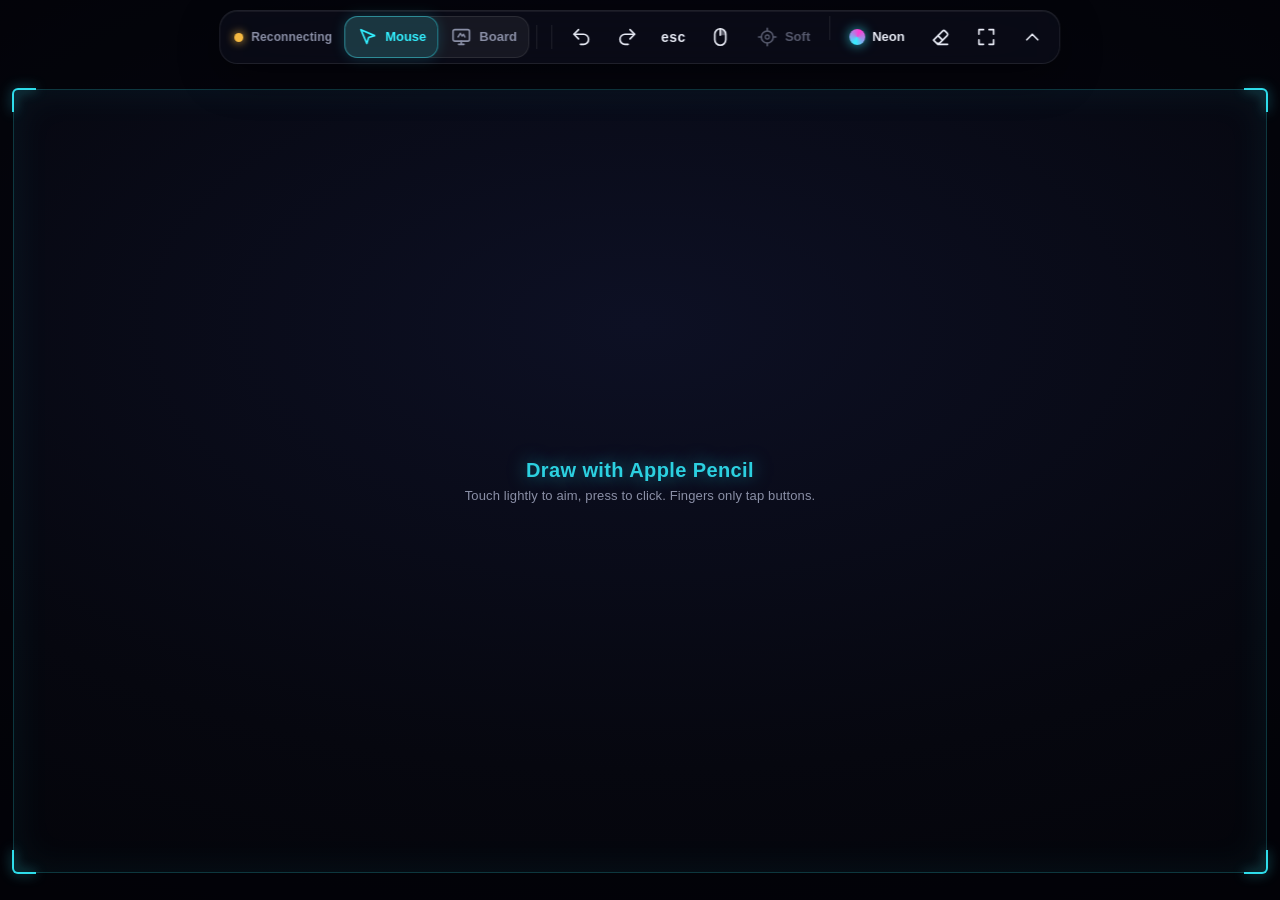
==== web/index.html @ 67f7bc12 "Window picker: tap Window again to choose a Mac window Co-Authored-By: Claude Opus 5.5 <noreply@anth" ====
<!doctype html>
<html lang="en">
<head>
<meta charset="utf-8">
<meta name="viewport" content="width=device-width, initial-scale=1, maximum-scale=1, user-scalable=no, viewport-fit=cover">
<meta name="apple-mobile-web-app-capable" content="yes">
<meta name="apple-mobile-web-app-status-bar-style" content="black-translucent">
<meta name="apple-mobile-web-app-title" content="PencilPad">
<meta name="theme-color" content="#05060c">
<meta name="format-detection" content="telephone=no">
<title>PencilPad</title>
<link rel="icon" href="icons/icon-192.png" type="image/png">
<link rel="apple-touch-icon" href="icons/apple-touch-icon.png">
<link rel="manifest" href="manifest.webmanifest">
<link rel="stylesheet" href="app.css">
<script type="importmap">
{
  "imports": {
    "three": "./vendor/three.module.js",
    "three/addons/": "./vendor/addons/"
  }
}
</script>
<script src="board-core.js"></script>
<script type="module" src="app.js"></script>
</head>
<body data-style="neon" data-conn="connecting">
  <canvas id="fx" aria-hidden="true"></canvas>
  <canvas id="ink" aria-hidden="true"></canvas>
  <div id="surface" aria-label="Drawing surface"></div>

  <div id="area" aria-hidden="true">
    <i class="corner tl"></i><i class="corner tr"></i><i class="corner bl"></i><i class="corner br"></i>
    <span id="area-label"></span>
    <div id="hint">
      <strong>Draw with Apple Pencil</strong>
      <span>Touch lightly to aim, press to click. Fingers only tap buttons.</span>
    </div>
  </div>

  <nav id="bar" aria-label="PencilPad controls">
    <div class="status keep" title="Connection">
      <span class="dot"></span><span id="status-text">Connecting</span>
    </div>
    <div id="modes" class="seg" role="group" aria-label="Mode">
      <button type="button" class="tool wide" data-m="mouse" title="Mouse: the Pencil moves and clicks the Mac cursor" aria-label="Mouse mode" aria-pressed="true">
        <svg viewBox="0 0 24 24"><path d="m5 4 6.5 15 2-6.5L20 10.5 5 4Z"/></svg>
        <span>Mouse</span>
      </button>
      <button type="button" class="tool wide" data-m="board" title="Board: draw in a window on the Mac that you can share" aria-label="Board mode" aria-pressed="false">
        <svg viewBox="0 0 24 24"><rect x="3" y="4" width="18" height="12.5" rx="2"/><path d="m9 20h6M12 16.5V20"/><path d="m8.5 12 2.5-4 2 3 1.5-2 1.5 3" stroke-width="1.6"/></svg>
        <span>Board</span>
      </button>
    </div>
    <span class="sep"></span>
    <div id="targets" class="group" role="group" aria-label="Target screen"></div>
    <span class="sep" id="targets-sep"></span>
    <div id="mouse-tools" class="group">
      <button type="button" class="tool" data-key="undo" title="Undo (Cmd Z)" aria-label="Undo">
        <svg viewBox="0 0 24 24"><path d="M9 14 4 9l5-5"/><path d="M4 9h10.5a5.5 5.5 0 0 1 0 11H11"/></svg>
      </button>
      <button type="button" class="tool" data-key="redo" title="Redo (Cmd Shift Z)" aria-label="Redo">
        <svg viewBox="0 0 24 24"><path d="m15 14 5-5-5-5"/><path d="M20 9H9.5a5.5 5.5 0 0 0 0 11H13"/></svg>
      </button>
      <button type="button" class="tool text" data-key="escape" title="Escape" aria-label="Escape">esc</button>
      <button type="button" class="tool" id="rclick" title="Right-click the next Pencil tap" aria-label="Right-click next tap" aria-pressed="false">
        <svg viewBox="0 0 24 24"><rect x="6" y="3" width="12" height="18" rx="6"/><path d="M12 3v7"/><path class="fill" d="M12 3.2a5.8 5.8 0 0 1 5.8 5.8v1H12z"/></svg>
      </button>
      <button type="button" class="tool wide" id="aim" title="Aim" aria-label="Aim: light touch moves, firm press clicks">
        <svg viewBox="0 0 24 24"><circle cx="12" cy="12" r="6.5"/><circle class="core" cx="12" cy="12" r="2.2"/><path d="M12 2.5v3M12 18.5v3M2.5 12h3M18.5 12h3"/></svg>
        <span id="aim-name">Soft</span><i class="hoverdot"></i>
      </button>
      <span class="sep"></span>
      <button type="button" class="tool wide" id="style" title="Effects style" aria-label="Effects style">
        <span class="swatch"></span><span id="style-name">Neon</span>
      </button>
      <button type="button" class="tool" id="clear" title="Clear trails" aria-label="Clear trails">
        <svg viewBox="0 0 24 24"><path d="M20 20H9"/><path d="m4.6 15.4 9.9-9.9a2 2 0 0 1 2.8 0l2.2 2.2a2 2 0 0 1 0 2.8L11 19H8.2l-3.6-3.6"/><path d="m9.5 10.5 5 5"/></svg>
      </button>
      <button type="button" class="tool" id="fs" title="Full screen" aria-label="Full screen" hidden>
        <svg class="on" viewBox="0 0 24 24"><path d="M4 9V4h5M20 9V4h-5M4 15v5h5M20 15v5h-5"/></svg>
        <svg class="off" viewBox="0 0 24 24"><path d="M9 4v5H4M15 4v5h5M9 20v-5H4M15 20v-5h5"/></svg>
      </button>
    </div>
    <div id="board-tools" class="group">
      <button type="button" class="tool" data-b="pen" title="Pen" aria-label="Pen">
        <svg viewBox="0 0 24 24"><path d="m4 20 .8-3.2L16.6 5a1.8 1.8 0 0 1 2.6 0l-.2-.2a1.8 1.8 0 0 1 0 2.6L7.2 19.2 4 20Z"/><path d="m14.5 7 2.5 2.5"/></svg>
      </button>
      <button type="button" class="tool" data-b="marker" title="Marker" aria-label="Marker">
        <svg viewBox="0 0 24 24"><path d="m5 19h14" stroke-width="2.6"/><path d="m7 15.5h10" stroke-width="2.6" opacity=".6"/></svg>
      </button>
      <button type="button" class="tool" data-b="eraser" title="Eraser: drag over strokes" aria-label="Eraser">
        <svg viewBox="0 0 24 24"><path d="m4.6 15.4 9.9-9.9a2 2 0 0 1 2.8 0l2.2 2.2a2 2 0 0 1 0 2.8L12 20H8.2l-3.6-3.6"/><path d="M12 20h8"/></svg>
      </button>
      <span class="sep"></span>
      <button type="button" class="sw" data-c="#ffffff" aria-label="White color"><i style="background:#fff"></i></button>
      <button type="button" class="sw" data-c="#000000" aria-label="Black color"><i style="background:#000"></i></button>
      <button type="button" class="sw" data-c="#ff453a" aria-label="Red color"><i style="background:#ff453a"></i></button>
      <button type="button" class="sw" data-c="#ff9f0a" aria-label="Orange color"><i style="background:#ff9f0a"></i></button>
      <button type="button" class="sw" data-c="#ffd60a" aria-label="Yellow color"><i style="background:#ffd60a"></i></button>
      <button type="button" class="sw" data-c="#32d74b" aria-label="Green color"><i style="background:#32d74b"></i></button>
      <button type="button" class="sw" data-c="#0a84ff" aria-label="Blue color"><i style="background:#0a84ff"></i></button>
      <button type="button" class="sw" data-c="#bf5af2" aria-label="Purple color"><i style="background:#bf5af2"></i></button>
      <span class="sep"></span>
      <button type="button" class="tool sz" data-s="0.0028" title="Small" aria-label="Small size"><svg viewBox="0 0 24 24"><circle class="dot" cx="12" cy="12" r="3"/></svg></button>
      <button type="button" class="tool sz" data-s="0.0048" title="Medium" aria-label="Medium size"><svg viewBox="0 0 24 24"><circle class="dot" cx="12" cy="12" r="4.6"/></svg></button>
      <button type="button" class="tool sz" data-s="0.0078" title="Large" aria-label="Large size"><svg viewBox="0 0 24 24"><circle class="dot" cx="12" cy="12" r="6.4"/></svg></button>
      <span class="sep"></span>
      <button type="button" class="tool" data-b="undo" title="Undo stroke" aria-label="Undo stroke">
        <svg viewBox="0 0 24 24"><path d="M9 14 4 9l5-5"/><path d="M4 9h10.5a5.5 5.5 0 0 1 0 11H11"/></svg>
      </button>
      <button type="button" class="tool" data-b="redo" title="Redo stroke" aria-label="Redo stroke">
        <svg viewBox="0 0 24 24"><path d="m15 14 5-5-5-5"/><path d="M20 9H9.5a5.5 5.5 0 0 0 0 11H13"/></svg>
      </button>
      <button type="button" class="tool" data-b="clear" title="Clear board" aria-label="Clear board">
        <svg viewBox="0 0 24 24"><path d="M4.5 7h15"/><path d="M9.5 7V4.5h5V7"/><path d="m6.5 7 .9 11.6a2 2 0 0 0 2 1.9h5.2a2 2 0 0 0 2-1.9L17.5 7"/><path d="M10 11v6M14 11v6"/></svg>
      </button>
      <button type="button" class="tool" data-b="bg" title="Background: dark, white, grid, dots" aria-label="Board background">
        <svg viewBox="0 0 24 24"><rect x="3.5" y="3.5" width="17" height="17" rx="3"/><path d="M3.5 9.2h17M3.5 14.8h17M9.2 3.5v17M14.8 3.5v17"/></svg>
      </button>
      <span class="sep"></span>
      <button type="button" class="tool" data-b="copy" title="Copy the board to the Mac clipboard" aria-label="Copy board">
        <svg viewBox="0 0 24 24"><rect x="8" y="8" width="12" height="12" rx="2"/><path d="M16 4H6a2 2 0 0 0-2 2v10"/></svg>
      </button>
      <button type="button" class="tool" data-b="save" title="Save the board on the Mac Desktop" aria-label="Save board">
        <svg viewBox="0 0 24 24"><path d="M12 4v10"/><path d="m8 10.5 4 4 4-4"/><path d="M5 19h14"/></svg>
      </button>
    </div>
    <button type="button" class="tool keep" id="tuck" title="Hide toolbar" aria-label="Hide toolbar">
      <svg viewBox="0 0 24 24"><path d="m6 15 6-6 6 6"/></svg>
    </button>
  </nav>

  <div id="winmenu" role="menu" aria-label="Choose a window" hidden></div>

  <div id="denied" class="overlay" hidden>
    <div class="card">
      <div class="dot"></div>
      <h1>This link is out of date</h1>
      <p>Open the current PencilPad link from the menu bar on your Mac.</p>
      <button type="button" id="retry">Try again</button>
    </div>
  </div>

  <div id="replaced" class="overlay" hidden>
    <div class="card">
      <div class="dot"></div>
      <h1>PencilPad is open somewhere else</h1>
      <p>Another page took over the Mac. Tap below to use this one instead.</p>
      <button type="button" id="takeover" class="big">Use here</button>
    </div>
  </div>

  <button type="button" id="breopen" hidden>Board window closed on Mac, tap to reopen</button>
  <div id="toast" role="status"></div>

  <div id="insets" aria-hidden="true"></div>
</body>
</html>
---- web/app.css ----
/* PencilPad iPad page. Dark glass over a three.js canvas. */

:root {
  --accent: 51 240 255;      /* rgb triplets so alpha can vary: rgb(var(--accent) / .3) */
  --accent2: 255 59 212;
  --text: #e8ebf5;
  --muted: #8a8fa6;
  --glass: rgb(14 16 28 / .58);
  --line: rgb(255 255 255 / .09);
  --dim: rgb(2 3 8 / .62);
  color-scheme: dark;
}
body[data-style="aurora"] { --accent: 72 255 170; --accent2: 139 92 255; }
body[data-style="ember"]  { --accent: 255 184 77;  --accent2: 255 90 31; }
body[data-style="off"]    { --accent: 205 210 226; --accent2: 138 143 166; }

html, body {
  margin: 0;
  height: 100%;
  overflow: hidden;
  overscroll-behavior: none;
  touch-action: none;
  user-select: none;
  -webkit-user-select: none;
  -webkit-touch-callout: none;
  -webkit-tap-highlight-color: transparent;
  -webkit-text-size-adjust: 100%;
}
body {
  position: fixed;
  inset: 0;
  background: radial-gradient(120% 90% at 50% 36%, #0d1024 0%, #06070f 55%, #020206 100%);
  color: var(--text);
  font: 600 13px/1.2 -apple-system, BlinkMacSystemFont, "SF Pro Text", "Helvetica Neue", Helvetica, sans-serif;
  letter-spacing: .01em;
}

#fx, #surface { position: fixed; inset: 0; width: 100%; height: 100%; }
#fx { display: block; }
body[data-style="off"] #fx, body.nofx #fx { display: none; }
#surface { touch-action: none; }

/* Active area: the frame dims everything outside it with one big shadow. */
#area {
  position: fixed;
  left: 0; top: 0; width: 0; height: 0;
  pointer-events: none;
  border-radius: 4px;
  box-shadow:
    0 0 0 1px rgb(var(--accent) / .22),
    0 0 40px rgb(var(--accent) / .07) inset,
    0 0 0 200vmax var(--dim);
  transition: left .28s cubic-bezier(.2,.8,.2,1), top .28s cubic-bezier(.2,.8,.2,1),
              width .28s cubic-bezier(.2,.8,.2,1), height .28s cubic-bezier(.2,.8,.2,1);
}
.corner {
  position: absolute;
  width: 22px; height: 22px;
  border: 0 solid rgb(var(--accent) / .9);
  filter: drop-shadow(0 0 6px rgb(var(--accent) / .8));
}
.corner.tl { left: -2px;  top: -2px;    border-width: 2px 0 0 2px; border-top-left-radius: 6px; }
.corner.tr { right: -2px; top: -2px;    border-width: 2px 2px 0 0; border-top-right-radius: 6px; }
.corner.bl { left: -2px;  bottom: -2px; border-width: 0 0 2px 2px; border-bottom-left-radius: 6px; }
.corner.br { right: -2px; bottom: -2px; border-width: 0 2px 2px 0; border-bottom-right-radius: 6px; }
#area-label {
  position: absolute;
  left: 12px; top: 10px;
  font-size: 11px;
  font-weight: 600;
  letter-spacing: .08em;
  text-transform: uppercase;
  color: rgb(var(--accent) / .55);
  white-space: nowrap;
}
#hint {
  position: absolute;
  left: 50%; top: 50%;
  transform: translate(-50%, -50%);
  display: flex; flex-direction: column; align-items: center; gap: 6px;
  text-align: center;
  transition: opacity .6s ease;
}
#hint strong { font-size: 20px; font-weight: 600; letter-spacing: .02em; color: rgb(var(--accent) / .85); text-shadow: 0 0 18px rgb(var(--accent) / .5); }
#hint span { font-size: 13px; font-weight: 500; color: var(--muted); }
body.drawn #hint { opacity: 0; }

/* Toolbar: one slim glass strip on the top edge, away from a resting palm. */
#bar {
  position: fixed;
  z-index: 10;
  top: calc(env(safe-area-inset-top, 0px) + 10px);
  left: 50%;
  transform: translateX(-50%);
  max-width: calc(100vw - 20px - env(safe-area-inset-left, 0px) - env(safe-area-inset-right, 0px));
  display: flex;
  align-items: center;
  gap: 2px;
  padding: 5px;
  border-radius: 18px;
  background: var(--glass);
  -webkit-backdrop-filter: blur(22px) saturate(160%);
  backdrop-filter: blur(22px) saturate(160%);
  border: 1px solid var(--line);
  box-shadow: 0 12px 40px rgb(0 0 0 / .45), inset 0 1px 0 rgb(255 255 255 / .06);
  white-space: nowrap;
}
#bar button {
  appearance: none;
  -webkit-appearance: none;
  border: 0;
  margin: 0;
  background: transparent;
  color: var(--text);
  font: inherit;
  height: 42px;
  min-width: 44px;
  padding: 0 10px;
  border-radius: 13px;
  display: inline-flex;
  align-items: center;
  justify-content: center;
  gap: 7px;
  touch-action: manipulation;
  cursor: pointer;
  transition: background .15s ease, color .15s ease, box-shadow .2s ease, transform .1s ease;
}
#bar button[hidden] { display: none; }
#bar button:active { background: rgb(255 255 255 / .12); transform: scale(.95); }
#bar svg { width: 22px; height: 22px; fill: none; stroke: currentColor; stroke-width: 1.8; stroke-linecap: round; stroke-linejoin: round; }
#bar .text { font-size: 14px; font-weight: 700; letter-spacing: .04em; text-transform: lowercase; }
#bar .wide { padding: 0 12px; }
.sep { width: 1px; height: 24px; margin: 0 5px; background: var(--line); flex: none; }
.group { display: flex; gap: 2px; min-width: 0; }

.status { display: flex; align-items: center; gap: 8px; padding: 0 10px 0 9px; height: 42px; color: var(--muted); font-size: 12px; }
.dot { width: 9px; height: 9px; border-radius: 50%; flex: none; background: #f5b942; box-shadow: 0 0 10px #f5b942; }
body[data-conn="live"] .status .dot { background: #3ef08f; box-shadow: 0 0 10px #3ef08f; }
body[data-conn="connecting"] .status .dot,
body[data-conn="retry"] .status .dot { animation: pulse 1.1s ease-in-out infinite; }
body[data-conn="denied"] .status .dot { background: #ff4d6a; box-shadow: 0 0 10px #ff4d6a; }
body[data-conn="denied"] #status-text { color: #ff8095; }
body[data-conn="replaced"] .status .dot { background: #8a8fa6; box-shadow: none; }
@keyframes pulse { 50% { opacity: .25; } }

#bar .chip { max-width: 170px; color: var(--muted); }
#bar .chip span { overflow: hidden; text-overflow: ellipsis; }
#bar .chip.active {
  color: rgb(var(--accent));
  background: rgb(var(--accent) / .14);
  box-shadow: inset 0 0 0 1px rgb(var(--accent) / .45), 0 0 18px rgb(var(--accent) / .22);
}
#bar .chip.pending { animation: pulse .8s ease-in-out infinite; }
/* The Window chip opens a list on its second tap; the caret says so once a window is the target. */
#bar .chip .caret {
  display: none; flex: none; width: 6px; height: 6px; margin: -3px 1px 0 0;
  border: solid currentColor; border-width: 0 1.8px 1.8px 0; transform: rotate(45deg);
  transition: transform .15s ease, margin .15s ease;
}
#bar .chip.active .caret { display: block; }
#bar .chip[aria-expanded="true"] .caret { transform: rotate(-135deg); margin: 3px 1px 0 0; }

/* Window picker: the toolbar's glass, hung under the Window chip (app.js sets top, left, max-height). */
#winmenu {
  position: fixed; z-index: 11;
  box-sizing: border-box; min-width: 250px; max-width: min(460px, calc(100vw - 20px));
  padding: 5px;
  overflow-y: auto; overscroll-behavior: contain; touch-action: pan-y; -webkit-overflow-scrolling: touch;
  border-radius: 18px;
  background: var(--glass);
  -webkit-backdrop-filter: blur(22px) saturate(160%);
  backdrop-filter: blur(22px) saturate(160%);
  border: 1px solid var(--line);
  box-shadow: 0 12px 40px rgb(0 0 0 / .45), inset 0 1px 0 rgb(255 255 255 / .06);
  white-space: nowrap;
}
#winmenu[hidden] { display: none; }
#winmenu .row {
  appearance: none; -webkit-appearance: none; border: 0; margin: 0; width: 100%;
  height: 44px; padding: 0 14px 0 8px; border-radius: 13px;
  display: flex; align-items: center; gap: 6px;
  background: transparent; color: var(--text); font: inherit; text-align: left;
  touch-action: manipulation; cursor: pointer;
  transition: background .15s ease, color .15s ease;
}
#winmenu .row:active { background: rgb(255 255 255 / .12); }
#winmenu .row span { flex: 1; min-width: 0; overflow: hidden; text-overflow: ellipsis; }
#winmenu .tick { position: relative; flex: none; width: 18px; height: 18px; }
#winmenu .row[aria-checked="true"] {
  color: rgb(var(--accent)); background: rgb(var(--accent) / .14);
  box-shadow: inset 0 0 0 1px rgb(var(--accent) / .45), 0 0 18px rgb(var(--accent) / .22);
}
#winmenu .row[aria-checked="true"] .tick::after {
  content: ""; position: absolute; left: 6px; top: 2px; width: 5px; height: 10px;
  border: solid currentColor; border-width: 0 2px 2px 0; transform: rotate(45deg);
}
#winmenu .note { padding: 13px 14px; color: var(--muted); font-weight: 500; }

#rclick .fill { fill: currentColor; stroke: none; opacity: .35; }
#bar #rclick.armed {
  color: #ffb547;
  background: rgb(255 181 71 / .16);
  box-shadow: inset 0 0 0 1px rgb(255 181 71 / .6), 0 0 20px rgb(255 181 71 / .35);
  animation: pulse 1s ease-in-out infinite;
}
#rclick.armed .fill { opacity: 1; }
body.rarmed .corner { border-color: #ffb547; filter: drop-shadow(0 0 7px #ffb547); }

.swatch {
  width: 16px; height: 16px; border-radius: 50%; flex: none;
  background: conic-gradient(from 200deg, rgb(var(--accent)), rgb(var(--accent2)), rgb(var(--accent)));
  box-shadow: 0 0 12px rgb(var(--accent) / .7);
}
#bar #aim { position: relative; }
#aim .core { fill: currentColor; stroke: none; opacity: .45; }
#aim[data-mode="soft"] .core { opacity: .75; }
#aim[data-mode="firm"] .core { opacity: 1; }
#aim[data-mode="off"] { color: var(--muted); }
#bar #aim:not([data-mode="off"]) { color: rgb(var(--accent)); }
.hoverdot {
  display: none; position: absolute; top: 7px; right: 6px;
  width: 6px; height: 6px; border-radius: 50%;
  background: #3ef08f; box-shadow: 0 0 6px #3ef08f;
}
#aim.hover .hoverdot { display: block; }
/* No pen pressure seen yet: Aim is waiting (every touch clicks), so the chip shows the mode dimmed. */
#bar #aim.nopressure { color: var(--muted); opacity: .6; }
#aim.nopressure .core { fill: none; stroke: currentColor; stroke-width: 1.4; opacity: 1; }

body[data-style="off"] .swatch { background: none; box-shadow: inset 0 0 0 1.5px var(--muted); }

#fs .off, body.fs #fs .on { display: none; }
body.fs #fs .off { display: block; }

#tuck svg { transition: transform .25s ease; }
#bar.tucked > :not(.keep) { display: none !important; }
#bar.tucked #tuck svg { transform: rotate(180deg); }
#bar.tucked .status #status-text { display: none; }

@media (max-width: 900px) {
  /* Narrow (portrait) toolbar: labels go, buttons keep their 44 px touch size, spacing tightens. */
  #status-text, #style-name, #aim-name { display: none; }
  #bar .chip { max-width: 104px; }
  #bar button, #bar .wide { padding: 0 6px; }
  .status { padding: 0 6px; }
  .sep { margin: 0 2px; }
}

/* Wrong link or taken over elsewhere: the socket stops retrying until the person acts. */
.overlay {
  position: fixed; inset: 0; z-index: 20;
  display: flex; align-items: center; justify-content: center;
  background: rgb(2 3 8 / .7);
  -webkit-backdrop-filter: blur(8px);
  backdrop-filter: blur(8px);
}
.overlay[hidden] { display: none; }
.overlay .card {
  max-width: 380px; margin: 16px; padding: 28px 30px 24px;
  border-radius: 22px; text-align: center;
  background: var(--glass); border: 1px solid var(--line);
  box-shadow: 0 20px 60px rgb(0 0 0 / .5);
}
.overlay .dot { width: 14px; height: 14px; margin: 0 auto 14px; background: #ff4d6a; box-shadow: 0 0 18px #ff4d6a; }
#replaced .dot { background: #f5b942; box-shadow: 0 0 18px #f5b942; }
.overlay h1 { margin: 0 0 8px; font-size: 19px; font-weight: 700; }
.overlay p { margin: 0 0 18px; color: var(--muted); font-weight: 500; line-height: 1.45; }
.overlay button {
  appearance: none; -webkit-appearance: none; border: 0; font: inherit;
  height: 44px; padding: 0 22px; border-radius: 13px;
  color: #fff; background: rgb(255 255 255 / .1); box-shadow: inset 0 0 0 1px var(--line);
  touch-action: manipulation;
}
.overlay button.big {
  height: 56px; min-width: 200px; padding: 0 28px; border-radius: 16px;
  font-size: 18px; font-weight: 700; color: #071318;
  background: rgb(var(--accent)); box-shadow: 0 0 28px rgb(var(--accent) / .45);
}
.overlay button:active { transform: scale(.97); }

/* Read by app.js to learn the safe-area insets. */
#insets {
  position: fixed; inset: 0; visibility: hidden; pointer-events: none;
  padding: env(safe-area-inset-top, 0px) env(safe-area-inset-right, 0px) env(safe-area-inset-bottom, 0px) env(safe-area-inset-left, 0px);
}

/* ---------- Board mode ---------- */

/* The ink canvas sits over the effects and under the input surface. app.js keeps it exactly on the
   active area, which is 16:9 in Board mode. It tracks the area in every mode (so it glides with it)
   but stays hidden outside Board, and fades in once the frame has finished gliding. */
#ink {
  position: fixed; left: 0; top: 0; width: 0; height: 0;
  border-radius: 4px;
  pointer-events: none;
  opacity: 0; visibility: hidden;
  transition: left .28s cubic-bezier(.2,.8,.2,1), top .28s cubic-bezier(.2,.8,.2,1),
              width .28s cubic-bezier(.2,.8,.2,1), height .28s cubic-bezier(.2,.8,.2,1),
              opacity .15s ease, visibility 0s linear .15s;
}
body[data-mode="board"] #ink {
  opacity: 1; visibility: visible;
  transition: left .28s cubic-bezier(.2,.8,.2,1), top .28s cubic-bezier(.2,.8,.2,1),
              width .28s cubic-bezier(.2,.8,.2,1), height .28s cubic-bezier(.2,.8,.2,1),
              opacity .24s ease .26s, visibility 0s linear .26s;
}
/* Over the board the frame keeps only its hairline and the dimmed surround; no tint on the ink. */
body[data-mode="board"] #area { box-shadow: 0 0 0 1px rgb(var(--accent) / .22), 0 0 0 200vmax var(--dim); }
#hint, #area-label { transition: opacity .6s ease; }
body[data-mode="board"].inked #hint, body[data-mode="board"].inked #area-label { opacity: 0; }

body[data-mode="board"] #mouse-tools,
body[data-mode="board"] #targets,
body[data-mode="board"] #targets-sep { display: none; }
body:not([data-mode="board"]) #board-tools { display: none; }

/* Mouse | Board switch: one pill, always in the same spot. */
#bar .seg { display: flex; gap: 0; border-radius: 14px; flex: none; background: rgb(255 255 255 / .05); box-shadow: inset 0 0 0 1px var(--line); }
#bar .seg button { color: var(--muted); }
#bar .seg button[aria-pressed="true"] {
  color: rgb(var(--accent)); background: rgb(var(--accent) / .14);
  box-shadow: inset 0 0 0 1px rgb(var(--accent) / .4), 0 0 14px rgb(var(--accent) / .18);
}

/* Board tools. Same glass buttons; colors are small swatch dots. */
#bar .sw { width: 34px; min-width: 34px; padding: 0; }
#bar .sw i {
  display: block; width: 17px; height: 17px; border-radius: 50%;
  box-shadow: inset 0 0 0 1px rgb(255 255 255 / .25), 0 0 6px rgb(0 0 0 / .3);
  transition: transform .12s ease, box-shadow .2s ease;
}
#bar .sw.active { background: none; box-shadow: none; }
#bar .sw.active i { transform: scale(1.18); box-shadow: 0 0 0 2px rgb(var(--accent) / .9), 0 0 14px rgb(var(--accent) / .55); }
#bar .sz { min-width: 38px; padding: 0 6px; }
#bar .sz .dot { fill: currentColor; stroke: none; }
#bar button.active { color: rgb(var(--accent)); background: rgb(var(--accent) / .13); box-shadow: inset 0 0 0 1px rgb(var(--accent) / .4); }
#bar button:disabled { opacity: .35; pointer-events: none; }

/* Board window closed on the Mac: a small tappable reminder over the board. */
#breopen {
  position: fixed; z-index: 12; left: 50%; bottom: calc(env(safe-area-inset-bottom, 0px) + 18px);
  transform: translateX(-50%);
  appearance: none; -webkit-appearance: none; border: 1px solid rgb(255 181 71 / .5);
  height: 40px; padding: 0 18px; border-radius: 20px;
  font: inherit; font-weight: 600; color: #ffd9a0;
  background: rgb(38 28 12 / .72);
  -webkit-backdrop-filter: blur(16px); backdrop-filter: blur(16px);
  box-shadow: 0 8px 30px rgb(0 0 0 / .4), 0 0 18px rgb(255 181 71 / .2);
  touch-action: manipulation;
}
#breopen[hidden] { display: none; }
#breopen:active { transform: translateX(-50%) scale(.96); }

#toast {
  position: fixed; z-index: 12; left: 50%; top: calc(env(safe-area-inset-top, 0px) + 74px);
  transform: translateX(-50%) translateY(-8px);
  max-width: 80vw; padding: 10px 18px; border-radius: 14px;
  font-size: 13px; font-weight: 600; color: var(--text);
  background: var(--glass); border: 1px solid var(--line);
  -webkit-backdrop-filter: blur(18px); backdrop-filter: blur(18px);
  box-shadow: 0 10px 34px rgb(0 0 0 / .45);
  opacity: 0; pointer-events: none;
  transition: opacity .25s ease, transform .25s ease;
  white-space: nowrap; overflow: hidden; text-overflow: ellipsis;
}
#toast.on { opacity: 1; transform: translateX(-50%) translateY(0); }

/* Narrow screens. Labels go first; below about a 10 inch landscape the board tools drop to a second row. */
@media (max-width: 1260px) {
  body[data-mode="board"] #status-text,
  body[data-mode="board"] #modes span { display: none; }
}
@media (max-width: 900px) {
  #board-tools .tool { min-width: 40px; padding: 0 4px; }
  #bar .sw { width: 30px; min-width: 30px; }
  #bar .sw i { width: 16px; height: 16px; }
  #bar .sz { min-width: 34px; }
  #modes span { display: none; }
  #bar .seg button { min-width: 40px; padding: 0 5px; }
  #modes + .sep { display: none; }
}
@media (max-width: 1060px) {
  body[data-mode="board"] #bar {
    flex-wrap: wrap; justify-content: center; row-gap: 3px; box-sizing: border-box;
    width: calc(100vw - 20px - env(safe-area-inset-left, 0px) - env(safe-area-inset-right, 0px));   /* a fixed box would shrink-wrap to half the screen */
  }
  body[data-mode="board"] #board-tools { order: 2; flex: 1 1 100%; justify-content: center; flex-wrap: wrap; row-gap: 2px; }
  body[data-mode="board"] #tuck { order: 1; }
  body[data-mode="board"] #modes + .sep { display: none; }
}

/* board-core.js did not load: Mouse mode only. */
body.noboard #modes, body.noboard #modes + .sep { display: none; }
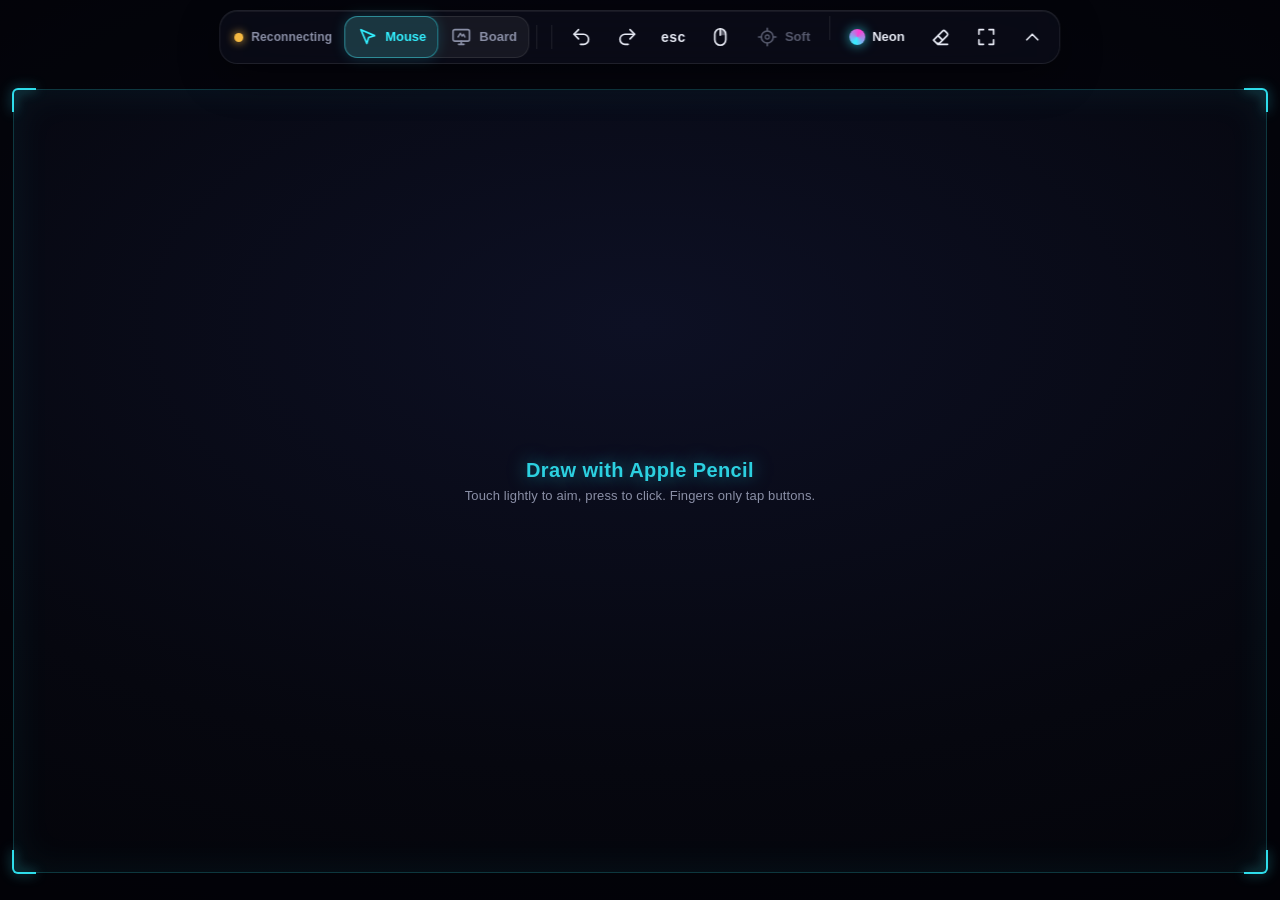
==== commit d80e374c: "Board: paste a Mac screenshot onto the board to mark it up Co-Authored-By: Claude Opus 5.5 <noreply@" ====
--- a/web/index.html
+++ b/web/index.html
@@ -119,6 +119,9 @@
         <svg viewBox="0 0 24 24"><rect x="3.5" y="3.5" width="17" height="17" rx="3"/><path d="M3.5 9.2h17M3.5 14.8h17M9.2 3.5v17M14.8 3.5v17"/></svg>
       </button>
       <span class="sep"></span>
+      <button type="button" class="tool" data-b="paste" title="Paste the image on the Mac clipboard onto the board" aria-label="Paste">
+        <svg viewBox="0 0 24 24"><rect x="5" y="5" width="14" height="16" rx="2.2"/><rect x="9" y="3" width="6" height="4" rx="1.2"/><path d="M9 12h6M9 16h4"/></svg>
+      </button>
       <button type="button" class="tool" data-b="copy" title="Copy the board to the Mac clipboard" aria-label="Copy board">
         <svg viewBox="0 0 24 24"><rect x="8" y="8" width="12" height="12" rx="2"/><path d="M16 4H6a2 2 0 0 0-2 2v10"/></svg>
       </button>
--- a/web/app.css
+++ b/web/app.css
@@ -370,11 +370,14 @@
   body[data-mode="board"] #status-text,
   body[data-mode="board"] #modes span { display: none; }
 }
-@media (max-width: 900px) {
+/* The board tools tighten below about 1130px (they did below 900px before Paste joined them), so the one-row bar still fits at 1080. */
+@media (max-width: 1130px) {
   #board-tools .tool { min-width: 40px; padding: 0 4px; }
   #bar .sw { width: 30px; min-width: 30px; }
   #bar .sw i { width: 16px; height: 16px; }
   #bar .sz { min-width: 34px; }
+}
+@media (max-width: 900px) {
   #modes span { display: none; }
   #bar .seg button { min-width: 40px; padding: 0 5px; }
   #modes + .sep { display: none; }
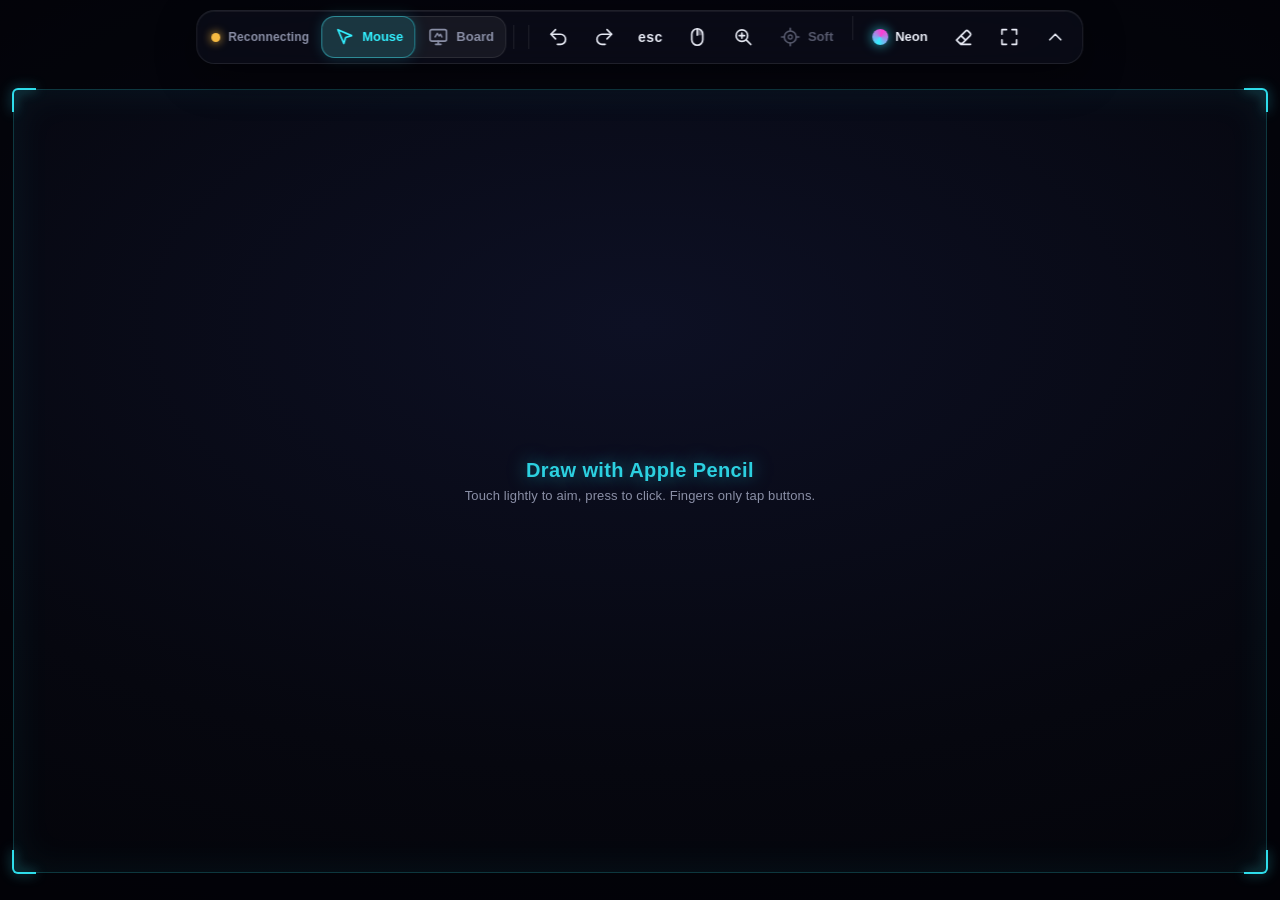
==== commit 52571a93: "Zoom: pinch to cover part of a screen, with a brief outline on the Mac Co-Authored-By: Claude Opus 5" ====
--- a/web/index.html
+++ b/web/index.html
@@ -32,6 +32,8 @@
   <div id="area" aria-hidden="true">
     <i class="corner tl"></i><i class="corner tr"></i><i class="corner bl"></i><i class="corner br"></i>
     <span id="area-label"></span>
+    <div id="zoomhud"><div id="minimap"><i></i></div><span id="hud-level"></span></div>
+    <div id="zoomhint">Pinch to zoom, drag to move</div>
     <div id="hint">
       <strong>Draw with Apple Pencil</strong>
       <span>Touch lightly to aim, press to click. Fingers only tap buttons.</span>
@@ -65,6 +67,9 @@
       <button type="button" class="tool text" data-key="escape" title="Escape" aria-label="Escape">esc</button>
       <button type="button" class="tool" id="rclick" title="Right-click the next Pencil tap" aria-label="Right-click next tap" aria-pressed="false">
         <svg viewBox="0 0 24 24"><rect x="6" y="3" width="12" height="18" rx="6"/><path d="M12 3v7"/><path class="fill" d="M12 3.2a5.8 5.8 0 0 1 5.8 5.8v1H12z"/></svg>
+      </button>
+      <button type="button" class="tool" id="zoom" title="Zoom: tap, then pinch or drag with your fingers. Hold to show the whole screen" aria-label="Zoom" aria-pressed="false">
+        <svg viewBox="0 0 24 24"><circle cx="10.5" cy="10.5" r="6.3"/><path d="m15.2 15.2 5 5M10.5 7.6v5.8M7.6 10.5h5.8"/></svg>
       </button>
       <button type="button" class="tool wide" id="aim" title="Aim" aria-label="Aim: light touch moves, firm press clicks">
         <svg viewBox="0 0 24 24"><circle cx="12" cy="12" r="6.5"/><circle class="core" cx="12" cy="12" r="2.2"/><path d="M12 2.5v3M12 18.5v3M2.5 12h3M18.5 12h3"/></svg>
--- a/web/app.css
+++ b/web/app.css
@@ -84,6 +84,24 @@
 #hint strong { font-size: 20px; font-weight: 600; letter-spacing: .02em; color: rgb(var(--accent) / .85); text-shadow: 0 0 18px rgb(var(--accent) / .5); }
 #hint span { font-size: 13px; font-weight: 500; color: var(--muted); }
 body.drawn #hint { opacity: 0; }
+
+/* Zoom. While a gesture is armed the frame follows the fingers at once instead of gliding. */
+body.zooming #area { transition: none; }
+#zoomhint {
+  position: absolute; left: 50%; bottom: 22px; transform: translateX(-50%);
+  padding: 9px 16px; border-radius: 14px; white-space: nowrap;
+  font-size: 13px; font-weight: 600; color: rgb(var(--accent));
+  background: var(--glass); border: 1px solid rgb(var(--accent) / .4);
+  -webkit-backdrop-filter: blur(18px); backdrop-filter: blur(18px);
+  opacity: 0; transition: opacity .2s ease;
+}
+body.zoomarmed:not(.zooming) #zoomhint { opacity: 1; }
+/* The zoom level and where the region sits in the target, small, in the corner of the active area. */
+#zoomhud { position: absolute; right: 12px; bottom: 10px; display: none; align-items: center; gap: 8px; opacity: .85; }
+body.zoomed #zoomhud { display: flex; }
+#hud-level { font-size: 11px; font-weight: 600; letter-spacing: .08em; color: rgb(var(--accent) / .8); }
+#minimap { position: relative; border: 1px solid rgb(var(--accent) / .45); border-radius: 3px; background: rgb(255 255 255 / .04); }
+#minimap i { position: absolute; box-sizing: border-box; border: 1.5px solid rgb(var(--accent)); background: rgb(var(--accent) / .22); border-radius: 1px; }
 
 /* Toolbar: one slim glass strip on the top edge, away from a resting palm. */
 #bar {
@@ -211,6 +229,11 @@
   background: conic-gradient(from 200deg, rgb(var(--accent)), rgb(var(--accent2)), rgb(var(--accent)));
   box-shadow: 0 0 12px rgb(var(--accent) / .7);
 }
+#bar #zoom.armed {
+  color: rgb(var(--accent)); background: rgb(var(--accent) / .16);
+  box-shadow: inset 0 0 0 1px rgb(var(--accent) / .6), 0 0 20px rgb(var(--accent) / .35);
+  animation: pulse 1s ease-in-out infinite;
+}
 #bar #aim { position: relative; }
 #aim .core { fill: currentColor; stroke: none; opacity: .45; }
 #aim[data-mode="soft"] .core { opacity: .75; }
@@ -244,6 +267,11 @@
   #bar button, #bar .wide { padding: 0 6px; }
   .status { padding: 0 6px; }
   .sep { margin: 0 2px; }
+}
+
+/* The Zoom button needs room: on the narrowest iPad portrait widths the Mouse tools take 40 px, as the Board tools do. */
+@media (max-width: 800px) {
+  #mouse-tools .tool, #bar #tuck { min-width: 40px; }
 }
 
 /* Wrong link or taken over elsewhere: the socket stops retrying until the person acts. */
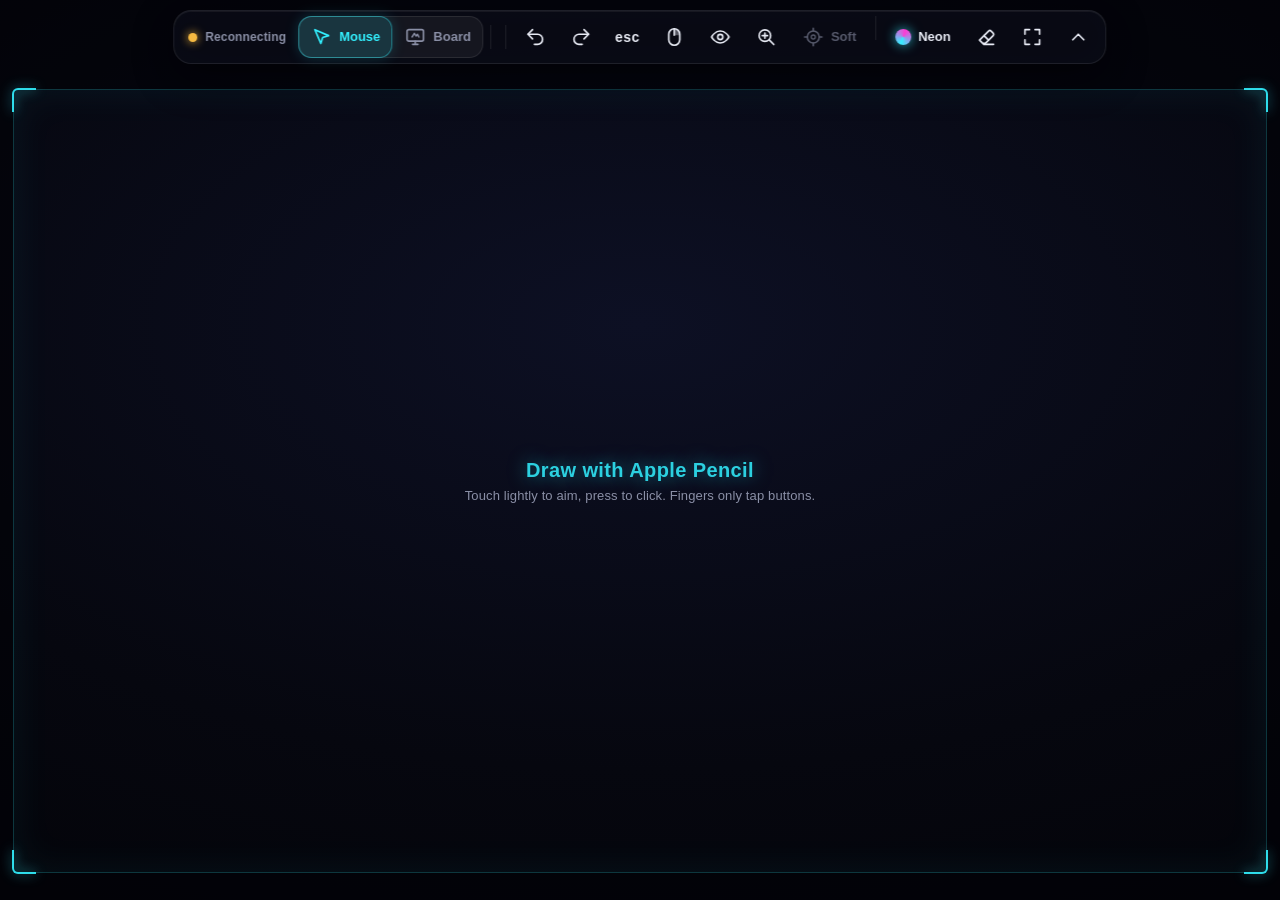
==== commit 353fd882: "Projection: show the target window or zoomed screen live on the iPad Co-Authored-By: Claude Opus 5.5" ====
--- a/web/index.html
+++ b/web/index.html
@@ -26,13 +26,14 @@
 </head>
 <body data-style="neon" data-conn="connecting">
   <canvas id="fx" aria-hidden="true"></canvas>
+  <canvas id="proj" aria-hidden="true"></canvas>
   <canvas id="ink" aria-hidden="true"></canvas>
   <div id="surface" aria-label="Drawing surface"></div>
 
   <div id="area" aria-hidden="true">
     <i class="corner tl"></i><i class="corner tr"></i><i class="corner bl"></i><i class="corner br"></i>
     <span id="area-label"></span>
-    <div id="zoomhud"><div id="minimap"><i></i></div><span id="hud-level"></span></div>
+    <div id="zoomhud"><span id="hud-fps"></span><div id="minimap"><i></i></div><span id="hud-level"></span></div>
     <div id="zoomhint">Pinch to zoom, drag to move</div>
     <div id="hint">
       <strong>Draw with Apple Pencil</strong>
@@ -68,6 +69,9 @@
       <button type="button" class="tool" id="rclick" title="Right-click the next Pencil tap" aria-label="Right-click next tap" aria-pressed="false">
         <svg viewBox="0 0 24 24"><rect x="6" y="3" width="12" height="18" rx="6"/><path d="M12 3v7"/><path class="fill" d="M12 3.2a5.8 5.8 0 0 1 5.8 5.8v1H12z"/></svg>
       </button>
+      <button type="button" class="tool" id="show" title="Show: the Mac's picture of this window or screen, on the iPad" aria-label="Show" aria-pressed="false">
+        <svg viewBox="0 0 24 24"><path d="M2.5 12s3.6-6.5 9.5-6.5 9.5 6.5 9.5 6.5-3.6 6.5-9.5 6.5S2.5 12 2.5 12Z"/><circle cx="12" cy="12" r="2.8"/></svg>
+      </button>
       <button type="button" class="tool" id="zoom" title="Zoom: tap, then pinch or drag with your fingers. Hold to show the whole screen" aria-label="Zoom" aria-pressed="false">
         <svg viewBox="0 0 24 24"><circle cx="10.5" cy="10.5" r="6.3"/><path d="m15.2 15.2 5 5M10.5 7.6v5.8M7.6 10.5h5.8"/></svg>
       </button>
@@ -94,8 +98,17 @@
       <button type="button" class="tool" data-b="marker" title="Marker" aria-label="Marker">
         <svg viewBox="0 0 24 24"><path d="m5 19h14" stroke-width="2.6"/><path d="m7 15.5h10" stroke-width="2.6" opacity=".6"/></svg>
       </button>
-      <button type="button" class="tool" data-b="eraser" title="Eraser: drag over strokes" aria-label="Eraser">
+      <button type="button" class="tool" data-b="eraser" title="Eraser: drag over anything you drew" aria-label="Eraser">
         <svg viewBox="0 0 24 24"><path d="m4.6 15.4 9.9-9.9a2 2 0 0 1 2.8 0l2.2 2.2a2 2 0 0 1 0 2.8L12 20H8.2l-3.6-3.6"/><path d="M12 20h8"/></svg>
+      </button>
+      <button type="button" class="tool" data-b="shape" data-k="line" title="Shape: drag to draw it, tap again to change kind" aria-label="Shape: Line">
+        <svg viewBox="0 0 24 24"><path d="M5 19 19 5"/></svg>
+      </button>
+      <button type="button" class="tool" data-b="text" title="Text: tap the board, type, then Done" aria-label="Text">
+        <svg viewBox="0 0 24 24"><path d="M6 7V5.5h12V7M12 5.5v13M9.5 18.5h5"/></svg>
+      </button>
+      <button type="button" class="tool" data-b="note" title="Sticky note: tap the board, type, then Done" aria-label="Sticky note">
+        <svg viewBox="0 0 24 24"><path d="M5 4.5h14v10l-5 5H5z"/><path d="M14 19.5v-4a1 1 0 0 1 1-1h4"/></svg>
       </button>
       <span class="sep"></span>
       <button type="button" class="sw" data-c="#ffffff" aria-label="White color"><i style="background:#fff"></i></button>
@@ -159,6 +172,15 @@
     </div>
   </div>
 
+  <!-- Text and sticky note editor: a real textarea over the board, so Scribble handwriting and the keyboard both work. -->
+  <div id="editor" hidden>
+    <textarea id="ed-text" rows="1" autocapitalize="sentences" autocorrect="off" spellcheck="false" aria-label="Board text"></textarea>
+    <div id="ed-bar">
+      <button type="button" id="ed-cancel">Cancel</button>
+      <button type="button" id="ed-done">Done</button>
+    </div>
+  </div>
+
   <button type="button" id="breopen" hidden>Board window closed on Mac, tap to reopen</button>
   <div id="toast" role="status"></div>
 
--- a/web/app.css
+++ b/web/app.css
@@ -85,6 +85,22 @@
 #hint span { font-size: 13px; font-weight: 500; color: var(--muted); }
 body.drawn #hint { opacity: 0; }
 
+/* Show: the Mac's picture of the target, exactly over the active area. It is screen-blended over the effects, whose own
+   background is dimmed inside the area while it shows, so the picture reads and trails and sparks still glow over it. */
+#proj {
+  position: fixed; left: 0; top: 0; width: 0; height: 0; pointer-events: none;
+  mix-blend-mode: screen; opacity: 0; border-radius: 4px;
+  transition: left .28s cubic-bezier(.2,.8,.2,1), top .28s cubic-bezier(.2,.8,.2,1),
+              width .28s cubic-bezier(.2,.8,.2,1), height .28s cubic-bezier(.2,.8,.2,1), opacity .2s ease;
+}
+body.projecting #proj { opacity: 1; }
+body.zooming #proj { transition: opacity .2s ease; }
+body.projecting #hint { opacity: 0; }
+#bar #show.on {
+  color: rgb(var(--accent)); background: rgb(var(--accent) / .14);
+  box-shadow: inset 0 0 0 1px rgb(var(--accent) / .45), 0 0 16px rgb(var(--accent) / .2);
+}
+
 /* Zoom. While a gesture is armed the frame follows the fingers at once instead of gliding. */
 body.zooming #area { transition: none; }
 #zoomhint {
@@ -98,8 +114,15 @@
 body.zoomarmed:not(.zooming) #zoomhint { opacity: 1; }
 /* The zoom level and where the region sits in the target, small, in the corner of the active area. */
 #zoomhud { position: absolute; right: 12px; bottom: 10px; display: none; align-items: center; gap: 8px; opacity: .85; }
-body.zoomed #zoomhud { display: flex; }
-#hud-level { font-size: 11px; font-weight: 600; letter-spacing: .08em; color: rgb(var(--accent) / .8); }
+body.zoomed #zoomhud, body.projecting #zoomhud { display: flex; }
+#minimap, #hud-level { display: none; }
+body.zoomed #minimap { display: block; }
+body.zoomed #hud-level { display: inline; }
+#hud-level, #hud-fps { font-size: 11px; font-weight: 600; letter-spacing: .08em; color: rgb(var(--accent) / .8); }
+#hud-fps:empty { display: none; }
+/* Over a picture the readout needs a backing of its own. */
+body.projecting #zoomhud { padding: 4px 9px; border-radius: 9px; background: rgb(5 6 12 / .62); opacity: 1; }
+body.projecting #area-label { opacity: 0; }
 #minimap { position: relative; border: 1px solid rgb(var(--accent) / .45); border-radius: 3px; background: rgb(255 255 255 / .04); }
 #minimap i { position: absolute; box-sizing: border-box; border: 1.5px solid rgb(var(--accent)); background: rgb(var(--accent) / .22); border-radius: 1px; }
 
@@ -272,6 +295,7 @@
 /* The Zoom button needs room: on the narrowest iPad portrait widths the Mouse tools take 40 px, as the Board tools do. */
 @media (max-width: 800px) {
   #mouse-tools .tool, #bar #tuck { min-width: 40px; }
+  #mouse-tools { gap: 1px; }
 }
 
 /* Wrong link or taken over elsewhere: the socket stops retrying until the person acts. */
@@ -393,13 +417,36 @@
 }
 #toast.on { opacity: 1; transform: translateX(-50%) translateY(0); }
 
-/* Narrow screens. Labels go first; below about a 10 inch landscape the board tools drop to a second row. */
-@media (max-width: 1260px) {
+/* Text and sticky note editor: a real textarea over the board (Scribble and the keyboard both work), with Cancel and Done under it. */
+#editor { position: fixed; z-index: 14; }
+#editor[hidden] { display: none; }
+#ed-text {
+  display: block; box-sizing: border-box; margin: 0; border: 0; outline: 0; resize: none; overflow: auto;
+  font-family: -apple-system, BlinkMacSystemFont, "SF Pro Text", "Helvetica Neue", Helvetica, Arial, sans-serif;
+  caret-color: rgb(var(--accent));
+  -webkit-appearance: none; appearance: none;
+  -webkit-user-select: text; user-select: text;
+}
+#ed-bar { position: absolute; right: 0; top: calc(100% + 10px); display: flex; gap: 8px; }
+#editor.up #ed-bar { top: auto; bottom: calc(100% + 10px); }
+#ed-bar button {
+  appearance: none; -webkit-appearance: none; border: 0; margin: 0;
+  height: 38px; padding: 0 18px; border-radius: 12px;
+  font: inherit; font-weight: 700; color: var(--text);
+  background: var(--glass); box-shadow: inset 0 0 0 1px var(--line), 0 6px 22px rgb(0 0 0 / .4);
+  -webkit-backdrop-filter: blur(18px); backdrop-filter: blur(18px);
+  touch-action: manipulation;
+}
+#ed-bar #ed-done { color: #071318; background: rgb(var(--accent)); box-shadow: 0 0 20px rgb(var(--accent) / .4); }
+#ed-bar button:active { transform: scale(.96); }
+
+/* Narrow screens. Labels go first, then the board tools tighten, then below about a 10 inch landscape they drop to a second row. */
+@media (max-width: 1440px) {
   body[data-mode="board"] #status-text,
   body[data-mode="board"] #modes span { display: none; }
 }
-/* The board tools tighten below about 1130px (they did below 900px before Paste joined them), so the one-row bar still fits at 1080. */
-@media (max-width: 1130px) {
+/* The board tools tighten below about 1260px (the one-row bar needs about 1250px at full size), so it still fits at 1180 and 1194. */
+@media (max-width: 1259px) {
   #board-tools .tool { min-width: 40px; padding: 0 4px; }
   #bar .sw { width: 30px; min-width: 30px; }
   #bar .sw i { width: 16px; height: 16px; }
@@ -410,7 +457,7 @@
   #bar .seg button { min-width: 40px; padding: 0 5px; }
   #modes + .sep { display: none; }
 }
-@media (max-width: 1060px) {
+@media (max-width: 1169px) {
   body[data-mode="board"] #bar {
     flex-wrap: wrap; justify-content: center; row-gap: 3px; box-sizing: border-box;
     width: calc(100vw - 20px - env(safe-area-inset-left, 0px) - env(safe-area-inset-right, 0px));   /* a fixed box would shrink-wrap to half the screen */
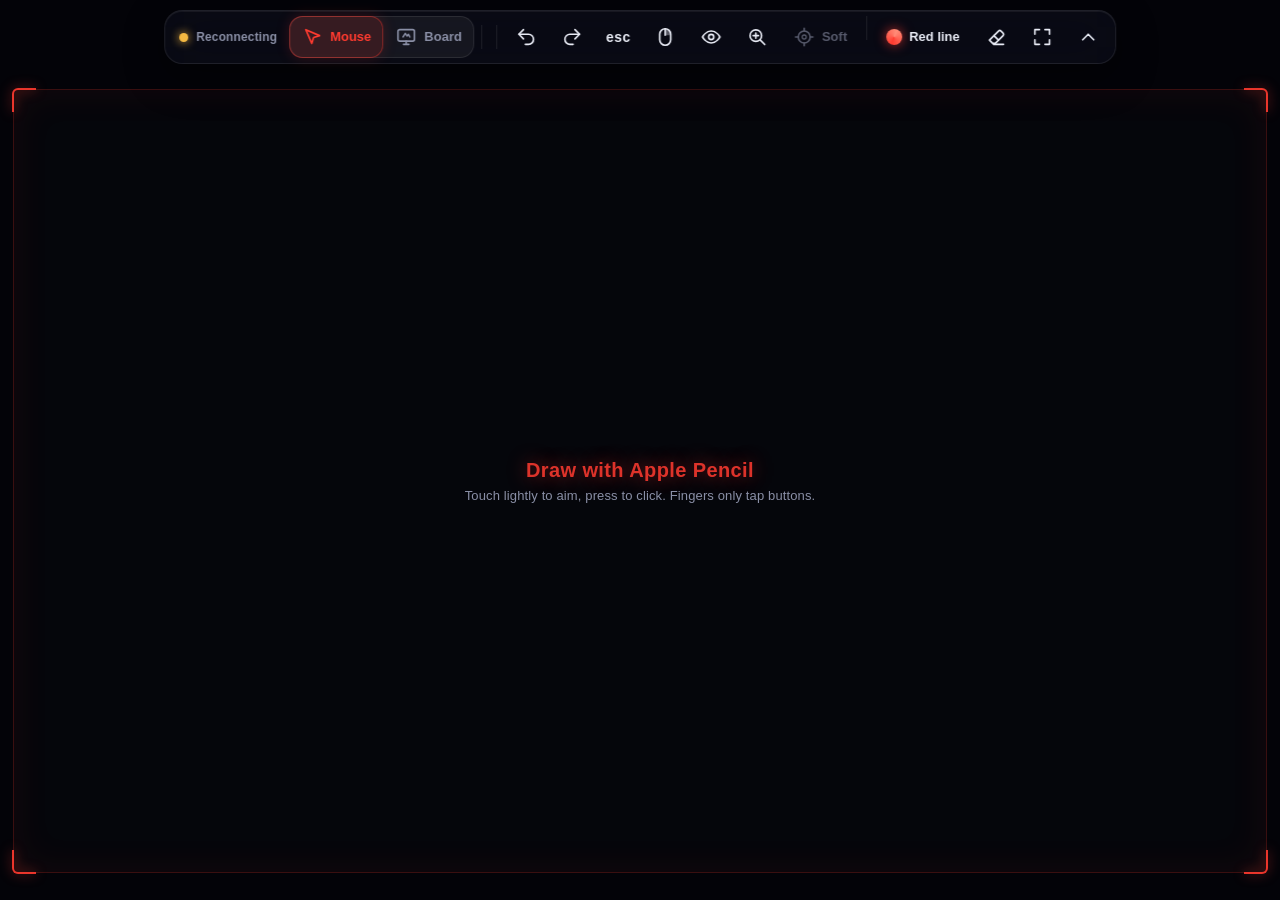
==== commit 540f40fa: "Simple trail effects (Red line, Silver blade, Rainbow); Annotate stops page effects" ====
--- a/web/index.html
+++ b/web/index.html
@@ -24,10 +24,11 @@
 <script src="board-core.js"></script>
 <script type="module" src="app.js"></script>
 </head>
-<body data-style="neon" data-conn="connecting">
+<body data-style="line" data-conn="connecting">
   <canvas id="fx" aria-hidden="true"></canvas>
   <canvas id="proj" aria-hidden="true"></canvas>
   <canvas id="ink" aria-hidden="true"></canvas>
+  <canvas id="marks" aria-hidden="true"></canvas>
   <div id="surface" aria-label="Drawing surface"></div>
 
   <div id="area" aria-hidden="true">
@@ -72,6 +73,15 @@
       <button type="button" class="tool" id="show" title="Show: the Mac's picture of this window or screen, on the iPad" aria-label="Show" aria-pressed="false">
         <svg viewBox="0 0 24 24"><path d="M2.5 12s3.6-6.5 9.5-6.5 9.5 6.5 9.5 6.5-3.6 6.5-9.5 6.5S2.5 12 2.5 12Z"/><circle cx="12" cy="12" r="2.8"/></svg>
       </button>
+      <button type="button" class="tool" id="annot" title="Annotate: mark up the window with the Pencil (the cursor stays put)" aria-label="Annotate" aria-pressed="false" hidden>
+        <svg viewBox="0 0 24 24"><path d="m4 20 .8-3.2L16.6 5a1.8 1.8 0 0 1 2.6 0l-.2-.2a1.8 1.8 0 0 1 0 2.6L7.2 19.2 4 20Z"/><path d="m14.5 7 2.5 2.5"/></svg>
+      </button>
+      <button type="button" class="tool" id="annot-save" title="Save the window with your marks to the Mac Desktop" aria-label="Save annotation" hidden>
+        <svg viewBox="0 0 24 24"><path d="M12 4v10"/><path d="m8 10.5 4 4 4-4"/><path d="M5 19h14"/></svg>
+      </button>
+      <button type="button" class="tool" id="annot-clear" title="Clear your marks" aria-label="Clear annotation" hidden>
+        <svg viewBox="0 0 24 24"><path d="M4.5 7h15"/><path d="M9.5 7V4.5h5V7"/><path d="m6.5 7 .9 11.6a2 2 0 0 0 2 1.9h5.2a2 2 0 0 0 2-1.9L17.5 7"/><path d="M10 11v6M14 11v6"/></svg>
+      </button>
       <button type="button" class="tool" id="zoom" title="Zoom: tap, then pinch or drag with your fingers. Hold to show the whole screen" aria-label="Zoom" aria-pressed="false">
         <svg viewBox="0 0 24 24"><circle cx="10.5" cy="10.5" r="6.3"/><path d="m15.2 15.2 5 5M10.5 7.6v5.8M7.6 10.5h5.8"/></svg>
       </button>
@@ -81,7 +91,7 @@
       </button>
       <span class="sep"></span>
       <button type="button" class="tool wide" id="style" title="Effects style" aria-label="Effects style">
-        <span class="swatch"></span><span id="style-name">Neon</span>
+        <span class="swatch"></span><span id="style-name">Red line</span>
       </button>
       <button type="button" class="tool" id="clear" title="Clear trails" aria-label="Clear trails">
         <svg viewBox="0 0 24 24"><path d="M20 20H9"/><path d="m4.6 15.4 9.9-9.9a2 2 0 0 1 2.8 0l2.2 2.2a2 2 0 0 1 0 2.8L11 19H8.2l-3.6-3.6"/><path d="m9.5 10.5 5 5"/></svg>
--- a/web/app.css
+++ b/web/app.css
@@ -1,8 +1,8 @@
-/* PencilPad iPad page. Dark glass over a three.js canvas. */
+/* PencilPad iPad page. Dark glass over the effects canvas. */
 
 :root {
-  --accent: 51 240 255;      /* rgb triplets so alpha can vary: rgb(var(--accent) / .3) */
-  --accent2: 255 59 212;
+  --accent: 255 59 48;       /* rgb triplets so alpha can vary: rgb(var(--accent) / .3) */
+  --accent2: 255 140 120;
   --text: #e8ebf5;
   --muted: #8a8fa6;
   --glass: rgb(14 16 28 / .58);
@@ -10,8 +10,8 @@
   --dim: rgb(2 3 8 / .62);
   color-scheme: dark;
 }
-body[data-style="aurora"] { --accent: 72 255 170; --accent2: 139 92 255; }
-body[data-style="ember"]  { --accent: 255 184 77;  --accent2: 255 90 31; }
+body[data-style="blade"]   { --accent: 205 214 230; --accent2: 138 150 170; }
+body[data-style="rainbow"] { --accent: 255 196 64;  --accent2: 90 200 255; }
 body[data-style="off"]    { --accent: 205 210 226; --accent2: 138 143 166; }
 
 html, body {
@@ -37,7 +37,7 @@
 
 #fx, #surface { position: fixed; inset: 0; width: 100%; height: 100%; }
 #fx { display: block; }
-body[data-style="off"] #fx, body.nofx #fx { display: none; }
+body[data-style="off"] #fx, body.nofx #fx, body.quiet #fx, body.quiet #style { display: none; }
 #surface { touch-action: none; }
 
 /* Active area: the frame dims everything outside it with one big shadow. */
@@ -85,8 +85,8 @@
 #hint span { font-size: 13px; font-weight: 500; color: var(--muted); }
 body.drawn #hint { opacity: 0; }
 
-/* Show: the Mac's picture of the target, exactly over the active area. It is screen-blended over the effects, whose own
-   background is dimmed inside the area while it shows, so the picture reads and trails and sparks still glow over it. */
+/* Show: the Mac's picture of the target, exactly over the active area. It is screen-blended over the page; the effects
+   are stopped while it shows. */
 #proj {
   position: fixed; left: 0; top: 0; width: 0; height: 0; pointer-events: none;
   mix-blend-mode: screen; opacity: 0; border-radius: 4px;
@@ -95,6 +95,9 @@
 }
 body.projecting #proj { opacity: 1; }
 body.zooming #proj { transition: opacity .2s ease; }
+/* With marks up the picture does not glide to a new place on a rotation or a refit: the marks are redrawn there at once,
+   so both land together. */
+body.marked #proj { transition: opacity .2s ease; }
 body.projecting #hint { opacity: 0; }
 #bar #show.on {
   color: rgb(var(--accent)); background: rgb(var(--accent) / .14);
@@ -298,6 +301,17 @@
   #mouse-tools { gap: 1px; }
 }
 
+/* Mouse mode, narrower than about a 10 inch landscape (a portrait iPad): the tools wrap onto a second, centered row instead
+   of running into each other when Annotate's Save and Clear join them. Wider, the one row is exactly as it was. */
+@media (max-width: 1169px) {
+  body:not([data-mode="board"]) #bar {
+    left: 0; right: 0; margin-inline: auto; transform: none;
+    width: fit-content;
+    flex-wrap: wrap; justify-content: center; row-gap: 3px;
+  }
+  body:not([data-mode="board"]) #mouse-tools { flex-wrap: wrap; justify-content: center; row-gap: 2px; }
+}
+
 /* Wrong link or taken over elsewhere: the socket stops retrying until the person acts. */
 .overlay {
   position: fixed; inset: 0; z-index: 20;
@@ -388,6 +402,16 @@
 #bar button.active { color: rgb(var(--accent)); background: rgb(var(--accent) / .13); box-shadow: inset 0 0 0 1px rgb(var(--accent) / .4); }
 #bar button:disabled { opacity: .35; pointer-events: none; }
 
+/* Annotate (Mouse mode, window target): the marks sit over the picture, exactly on the active area. They snap with the
+   area instead of gliding: they are redrawn for the new region at once. */
+#marks { position: fixed; left: 0; top: 0; width: 0; height: 0; pointer-events: none; border-radius: 4px; }
+body[data-mode="board"] #marks { display: none; }
+#bar #annot.on {
+  color: #ff453a; background: rgb(255 69 58 / .14);
+  box-shadow: inset 0 0 0 1px rgb(255 69 58 / .5), 0 0 16px rgb(255 69 58 / .25);
+}
+body.annotating .corner { border-color: #ff453a; filter: drop-shadow(0 0 7px #ff453a); }
+
 /* Board window closed on the Mac: a small tappable reminder over the board. */
 #breopen {
   position: fixed; z-index: 12; left: 50%; bottom: calc(env(safe-area-inset-bottom, 0px) + 18px);
